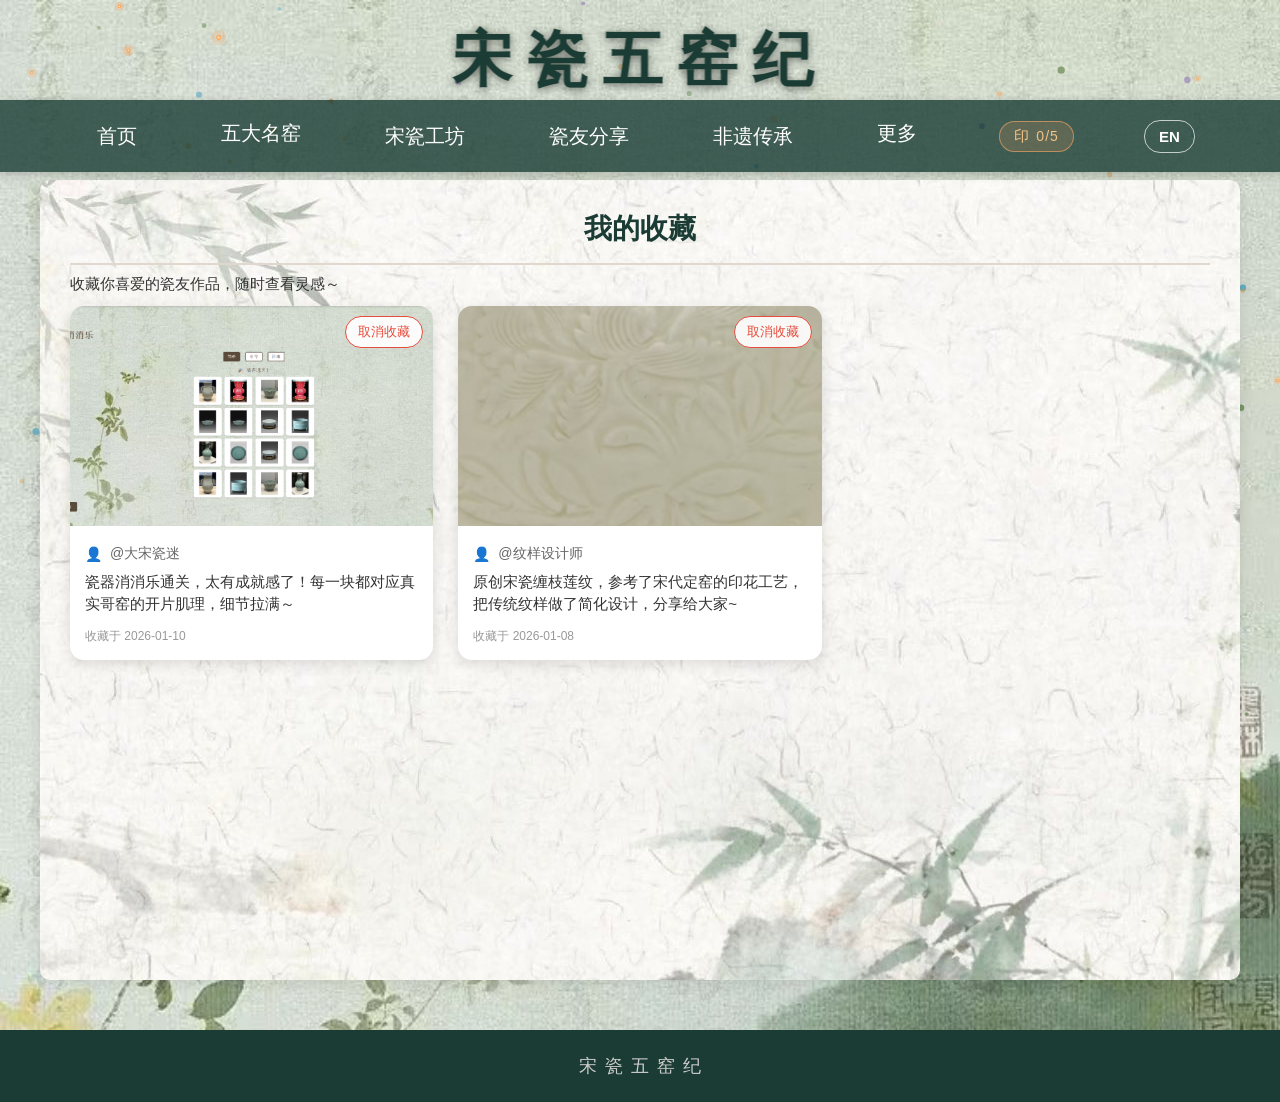
==== collection.html @ 2f814fe0 "全端适配：手机/平板/电脑响应式优化，修复轮播文字、纹样宽度、瓷韵DIY成品遮挡等问题" ====
<!DOCTYPE html>
<html lang="zh-CN">
	<head>
		<meta charset="utf-8">
	<meta name="viewport" content="width=device-width, initial-scale=1.0">
		<title>我的收藏 | 宋瓷五窑纪</title>
		<link rel="stylesheet" href="css/common.css?v=2">
		<link rel="stylesheet" href="css/collection.css">
		<script src="js/lang-common.js"></script>
		<script src="js/lang-collection.js"></script>
		<script src="js/i18n.js"></script>
		<script src="js/globalErrorHandler.js"></script>
			<link rel="stylesheet" href="css/responsive.css">
	</head>
	<body>
		<div class="nav-logo-bar">
			<div class="nav-logo" data-i18n="brand.name">宋瓷五窑纪</div>
		</div>

		<!-- 功能导航栏（与分享页一致） -->
		<div class="nav-menu-bar">
			<div class="nav-menu">
				<a href="index.html" data-i18n="nav.home">首页</a>
				<div class="nav-dropdown dropdown-wuyaos">
					<a href="#" data-i18n="nav.kilns">五大名窑</a>
					<div class="dropdown-content">
						<a href="ruyao.html" data-i18n="nav.ruyao">汝窑</a>
						<a href="guanyao.html" data-i18n="nav.guanyao">官窑</a>
						<a href="geyao.html" data-i18n="nav.geyao">哥窑</a>
						<a href="junyao.html" data-i18n="nav.junyao">钧窑</a>
						<a href="dingyao.html" data-i18n="nav.dingyao">定窑</a>
					</div>
				</div>
				<a href="workshop.html" data-i18n="nav.workshop">宋瓷工坊</a>
				<a href="share.html" data-i18n="nav.share">瓷友分享</a>
				<a href="heritage.html" data-i18n="nav.heritage">非遗传承</a>
				<div class="nav-dropdown dropdown-more">
					<a href="#" data-i18n="nav.more">更多</a>
					<div class="dropdown-content">
						<a href="funfact.html" data-i18n="nav.funfact">窑口冷知识</a>
						<a href="collection.html" data-i18n="nav.collection">我的收藏</a>
						<a href="contact.html" data-i18n="nav.contact">联系我们</a>
					</div>
				</div>
				<button type="button" class="lang-toggle" id="langToggle">EN</button>
			</div>
		</div>

		<!-- 收藏页面主体 -->
		<div class="collection-container">
			<h2 class="collection-title" data-i18n="collection.title">我的收藏</h2>
			<p class="collection-desc" data-i18n="collection.desc">收藏你喜爱的瓷友作品，随时查看灵感～</p>

			<!-- 收藏为空提示（默认隐藏，无收藏时显示） -->
			<div class="empty-collection" id="emptyCollection">
				<p data-i18n="collection.emptyTitle">暂无收藏内容</p>
				<a href="share.html" class="go-share-btn" data-i18n="collection.goShare">去瓷友分享区逛逛</a>
			</div>

			<!-- 收藏作品展示区 -->
			<div class="collections-area" id="collectionsArea">
				<!-- 收藏作品卡片会通过JS动态渲染，初始示例收藏（模拟已收藏2件） -->
				<div class="collection-card">
					<div class="collection-card-header">
						<button class="uncollect-btn" data-id="1" data-i18n="collection.uncollect">取消收藏</button>
					</div>
					<img src="img/瓷友分享2.png" class="collection-img" alt="收藏作品1">
					<div class="collection-info">
						<p class="collection-author" data-i18n="collection.demo1.author">@大宋瓷迷</p>
						<p class="collection-desc" data-i18n="collection.demo1.desc">瓷器消消乐通关，太有成就感了！每一块都对应真实哥窑的开片肌理，细节拉满～</p>
						<span class="collect-time"><span data-i18n="collection.collectedAt">收藏于</span> 2026-01-10</span>
					</div>
				</div>
				<div class="collection-card">
					<div class="collection-card-header">
						<button class="uncollect-btn" data-id="2" data-i18n="collection.uncollect">取消收藏</button>
					</div>
					<img src="img/花卉纹.png" class="collection-img" alt="收藏作品2">
					<div class="collection-info">
						<p class="collection-author" data-i18n="collection.demo2.author">@纹样设计师</p>
						<p class="collection-desc" data-i18n="collection.demo2.desc">原创宋瓷缠枝莲纹，参考了宋代定窑的印花工艺，把传统纹样做了简化设计，分享给大家~</p>
						<span class="collect-time"><span data-i18n="collection.collectedAt">收藏于</span> 2026-01-08</span>
					</div>
				</div>
			</div>
		</div>

		<div class="footer">
			<p data-i18n="footer.copyright">宋瓷五窑纪</p>
		</div>

		<!-- 提示弹窗 -->
		<div class="toast" id="toast">操作成功</div>

		<script>
			// 快捷取翻译
			function __t(key) {
				if (window.SongCiI18N && typeof window.SongCiI18N.t === 'function') {
					return window.SongCiI18N.t(key);
				}
				return key;
			}

			// 页面加载完成后执行
			document.addEventListener('DOMContentLoaded', function() {
				const collectionsArea = document.getElementById('collectionsArea');
				const emptyCollection = document.getElementById('emptyCollection');
				const uncollectBtns = document.querySelectorAll('.uncollect-btn');
				const toast = document.getElementById('toast');

				// 检查收藏数量，控制空状态显示
				checkCollectionStatus();

				// 取消收藏按钮事件（双向同步本地存储）
				uncollectBtns.forEach(btn => {
					btn.addEventListener('click', function() {
						const card = this.closest('.collection-card');
						const workId = this.getAttribute('data-id');

						// 移除收藏卡片（动画效果）
						card.style.opacity = '0';
						setTimeout(() => {
							card.remove();
							// 更新本地存储（同步分享页状态）
							updateCollectionsStorage(workId);
							// 显示提示
							showToast(__t('collection.uncollectSuccess'));
							// 重新检查收藏状态
							checkCollectionStatus();
						}, 300);
					});
				});

				// 检查收藏状态（有收藏显示卡片，无收藏显示空提示）
				function checkCollectionStatus() {
					const collectionCards = document.querySelectorAll('.collection-card');
					if (collectionCards.length === 0) {
						emptyCollection.style.display = 'flex';
						collectionsArea.style.display = 'none';
					} else {
						emptyCollection.style.display = 'none';
						collectionsArea.style.display = 'grid';
					}
				}

				// 显示提示弹窗（无闪烁）
				function showToast(msg) {
					toast.textContent = msg;
					toast.style.display = 'block';
					toast.style.opacity = '1';
					setTimeout(() => {
						toast.style.opacity = '0';
						setTimeout(() => {
							toast.style.display = 'none';
						}, 300);
					}, 2000);
				}

				// 从本地存储加载收藏（持久化展示）
				function loadCollectionsFromStorage() {
					const collections = localStorage.getItem('songciCollections');
					if (collections) {
						const collectionList = JSON.parse(collections);
						// 清空现有示例卡片
						collectionsArea.innerHTML = '';
						// 渲染本地存储的收藏
						collectionList.forEach(item => {
							const card = document.createElement('div');
							card.className = 'collection-card';
							card.innerHTML = `
                    <div class="collection-card-header">
                        <button class="uncollect-btn" data-id="${item.id}">${__t('collection.uncollect')}</button>
                    </div>
                    <img src="${item.imgSrc}" class="collection-img" alt="收藏作品${item.id}" onerror="this.onerror=null;this.src='img/汝.jpg';">
                    <div class="collection-info">
                        <p class="collection-author">${item.author}</p>
                        <p class="collection-desc">${item.desc}</p>
                        <span class="collect-time">${__t('collection.collectedAt')} ${item.time}</span>
                    </div>
                `;
							collectionsArea.appendChild(card);
							// 给新卡片绑定取消收藏事件
							card.querySelector('.uncollect-btn').addEventListener('click', function() {
								const workId = this.getAttribute('data-id');
								card.style.opacity = '0';
								setTimeout(() => {
									card.remove();
									// 更新本地存储
									updateCollectionsStorage(workId);
									showToast(__t('collection.uncollectSuccess'));
									checkCollectionStatus();
								}, 300);
							});
						});
						checkCollectionStatus();
					}
				}

				// 更新本地存储（删除取消收藏的作品）
				function updateCollectionsStorage(removeId) {
					const collections = localStorage.getItem('songciCollections');
					if (collections) {
						let collectionList = JSON.parse(collections);
						collectionList = collectionList.filter(item => item.id !== removeId);
						localStorage.setItem('songciCollections', JSON.stringify(collectionList));
					}
				}

				// 启用本地存储加载（持久化收藏数据）
				loadCollectionsFromStorage();

				// 语言切换时重新渲染收藏卡片（按钮与时间前缀跟随语言）
				window.addEventListener('langchange', function() {
					const collections = localStorage.getItem('songciCollections');
					if (collections) {
						const collectionList = JSON.parse(collections);
						collectionsArea.innerHTML = '';
						collectionList.forEach(item => {
							const card = document.createElement('div');
							card.className = 'collection-card';
							card.innerHTML = `
                    <div class="collection-card-header">
                        <button class="uncollect-btn" data-id="${item.id}">${__t('collection.uncollect')}</button>
                    </div>
                    <img src="${item.imgSrc}" class="collection-img" alt="收藏作品${item.id}" onerror="this.onerror=null;this.src='img/汝.jpg';">
                    <div class="collection-info">
                        <p class="collection-author">${item.author}</p>
                        <p class="collection-desc">${item.desc}</p>
                        <span class="collect-time">${__t('collection.collectedAt')} ${item.time}</span>
                    </div>
                `;
							collectionsArea.appendChild(card);
							card.querySelector('.uncollect-btn').addEventListener('click', function() {
								const workId = this.getAttribute('data-id');
								card.style.opacity = '0';
								setTimeout(() => {
									card.remove();
									updateCollectionsStorage(workId);
									showToast(__t('collection.uncollectSuccess'));
									checkCollectionStatus();
								}, 300);
							});
						});
						checkCollectionStatus();
					}
				});
			});
		</script>
	
		<script src="js/seal.js"></script>
		<script src="js/particles.js"></script>
	
	<script src="js/reveal.js?v=3"></script>
</body>
</html>
---- css/common.css ----
/* 全局样式重置+宋体设置 */
* {
    margin: 0;
    padding: 0;
    box-sizing: border-box;
    font-family: "SimSun", 宋体, "Microsoft YaHei", sans-serif; /* 全局宋体 */
}
html[lang="en"] body,
html[lang="en"] * {
    font-family: "Georgia", "Times New Roman", "SimSun", serif;
}
body {
    background-color: #f0f5f2;
	background-image: url("../img/3.jpg");
	background-repeat: repeat;
	background-size: cover; /* 保持纹理原有尺寸（也可设为cover/stretch调整） */
	color: #333;
	padding: 0px;
}
/* 初始悬浮+滚动固定 */
.nav-logo {
    position: absolute;
    top: 20px;
    left: 50%;
    transform: translateX(-50%);
    color: #1a3c34;
    font-size: 60px;
    font-weight: bold;
    letter-spacing: 15px;
    text-shadow: 0 2px 8px rgba(0,0,0,0.5);
    z-index: 999;
    transition: all 0.3s ease;
    white-space: nowrap;   /* 防止英文长标题换行 */
}
/* 滚动固定状态  */
.nav-logo.fixed {
    position: fixed;
    top: 10px;
    font-size: 45px;
    letter-spacing: 10px;
    text-shadow: 0 2px 5px rgba(0,0,0,0.6);
}
/* 导航栏初始悬浮+滚动固定 */
.nav-menu-bar {
    position: absolute;
    top: 100px;
    left: 0;
    right: 0;
    background-color: rgba(26, 60, 52, 0.8);
    padding: 12px 0;
    z-index: 998;
    box-shadow: 0 2px 8px rgba(0,0,0,0.2);
    transition: all 0.3s ease;
}
.nav-menu-bar.fixed {
    position: fixed;
    top: 75px;
    background-color: rgba(26, 60, 52, 0.82);
    backdrop-filter: blur(12px);
    -webkit-backdrop-filter: blur(12px);
}
.nav-menu {
    display: flex;
    justify-content: center;
    gap: 60px;
    align-items: center;
    max-width: 1200px;
    margin: 0 auto;
    flex-wrap: wrap;
}
/* 英文模式：缩小间距、强制不换行，避免最后一项掉到第二行 */
html[lang="en"] .nav-menu {
    gap: 32px;
    flex-wrap: nowrap;
    max-width: 100%;
    padding: 0 20px;
}
html[lang="en"] .nav-menu a,
html[lang="en"] .nav-dropdown > a {
    font-size: 17px;
    padding: 6px 8px;
    white-space: nowrap;
}
/* 导航项样式 */
.nav-menu a, .nav-dropdown > a {
    color: #fff;
    text-decoration: none;
    font-size: 20px;
    transition: color 0.3s;
    padding: 8px 12px;
    display: inline-block;
}
.nav-menu a:hover {
    color: #f2a365;
}
.nav-dropdown {
    position: relative;
    padding-bottom: 5px;
}
/* 五大名窑下拉菜单 */
.dropdown-wuyaos .dropdown-content {
    position: absolute;
    top: 100%;
    left: 50%;
    transform: translateX(-50%);
    background-color: #fff;
    min-width: 90px;
    border-radius: 5px;
    box-shadow: 0 2px 10px rgba(0,0,0,0.1);
    display: none;
    z-index: 999;
}
.dropdown-wuyaos .dropdown-content a {
    color: rgba(26, 60, 52, 0.95);
    display: block;
    padding: 10px 15px;
    font-size: 17px;
    text-align: center;
}
.dropdown-wuyaos .dropdown-content a:hover {
    background-color: #f0f5f2;
    color: #1a3c34;
}
/* 下拉菜单 */
.dropdown-more .dropdown-content {
    position: absolute;
    top: 100%;
    left: 50%;
    transform: translateX(-50%);
    background-color: #fff;
    min-width: 150px;
    border-radius: 5px;
    box-shadow: 0 2px 10px rgba(0,0,0,0.1);
    display: none;
    z-index: 999;
}
.dropdown-more .dropdown-content a {
    color: rgba(26, 60, 52, 0.95);
    display: block;
    padding: 10px 15px;
    font-size: 17px;
    text-align: center;
}
.dropdown-more .dropdown-content a:hover {
    background-color: #f0f5f2;
    color: #1a3c34;
}
.nav-dropdown:hover .dropdown-content {
    display: block;
}
/* 轮播图基础样式 */
.carousel {
    position: relative;
    height: 920px;
    overflow: hidden;
    margin-bottom: 60px;
}
.carousel-item {
    position: absolute;
    top: 0;
    left: 0;
    width: 100%;
    height: 100%;
    opacity: 0;
    transition: opacity 1s ease;
}
.carousel-item.active {
    opacity: 1;
}
.carousel-item img {
    width: 100%;
    height: 100%;
    object-fit: cover;
}
/* 页脚通用样式 */
.footer {
    width: 100%;
    padding: 24px 0;
    background-color: #1a3c34;
    color: #ccc;
    text-align: center;
    margin-top: 50px;
    font-size: 18px;
    letter-spacing: 8px;
    text-indent: 8px;
}
/* 页面通用容器 */
.page-container {
    width: 1200px;
    margin: 40px auto;
    padding: 30px;
    background-color: #fff;
    border-radius: 8px;
    box-shadow: 0 2px 10px rgba(0,0,0,0.1);
}
/* 页面通用标题 */
.page-title {
    font-size: 28px;
    color: #5a4a3c;
    text-align: center;
    margin-bottom: 30px;
    padding-bottom: 10px;
    border-bottom: 2px solid #e0d8cf;
}
/* 全局异常弹窗样式 */
.global-error-modal {
    position: fixed;
    top: 0;
    left: 0;
    width: 100vw;
    height: 100vh;
    background-color: rgba(0, 0, 0, 0.6);
    display: none;
    align-items: center;
    justify-content: center;
    z-index: 9999; /* 最高层级，确保不被遮挡 */
}
.global-error-modal > div {
    background-color: #fff;
    padding: 35px 30px;
    border-radius: 12px;
    width: 90%;
    max-width: 420px;
    text-align: center;
    box-shadow: 0 4px 20px rgba(0, 0, 0, 0.15);
}
.error-icon {
    font-size: 56px;
    margin-bottom: 22px;
    color: #e74c3c;
}
.global-error-modal h3 {
    font-size: 24px;
    color: #1a3c34;
    margin-bottom: 12px;
    font-weight: 600;
}
.global-error-modal p {
    font-size: 16px;
    color: #666;
    margin-bottom: 30px;
    line-height: 1.7;
}
.error-btns {
    display: flex;
    gap: 18px;
    justify-content: center;
}
.error-btns button {
    padding: 12px 32px;
    border: none;
    border-radius: 8px;
    font-size: 16px;
    cursor: pointer;
    transition: all 0.3s ease;
    font-weight: 500;
}
.error-btns button:first-child {
    background-color: #f2a365;
    color: #fff;
}
.error-btns button:first-child:hover {
    background-color: #e08744;
    transform: translateY(-2px);
}
.error-btns button:last-child {
    background-color: #f5f5f5;
    color: #333;
    border: 1px solid #eee;
}
.error-btns button:last-child:hover {
    background-color: #eee;
    transform: translateY(-2px);
}
/* 全局提示弹窗样式 */
.global-toast {
    position: fixed;
    top: 50%;
    left: 50%;
    transform: translate(-50%, -50%);
    padding: 14px 28px;
    background-color: rgba(0, 0, 0, 0.75);
    color: #fff;
    border-radius: 8px;
    font-size: 16px;
    display: none;
    opacity: 0;
    transition: opacity 0.3s ease;
    z-index: 9998;
}
/* 响应式适配 */
@media (max-width: 480px) {
    .global-error-modal > div {
        padding: 25px 20px;
    }

    .error-icon {
        font-size: 48px;
    }

    .global-error-modal h3 {
        font-size: 22px;
    }

    .global-error-modal p {
        font-size: 15px;
    }

    .error-btns button {
        padding: 10px 24px;
        font-size: 15px;
    }
}

/* ===== 语言切换按钮 ===== */
.lang-toggle {
    background-color: transparent;
    border: 1px solid rgba(255, 255, 255, 0.7);
    color: #fff;
    font-size: 15px;
    padding: 5px 14px;
    border-radius: 16px;
    cursor: pointer;
    transition: all 0.3s ease;
    font-weight: 600;
    line-height: 1.4;
    white-space: nowrap;
    margin-left: 10px;
    vertical-align: middle;
}
.lang-toggle:hover {
    background-color: #f2a365;
    border-color: #f2a365;
    color: #fff;
}
/* 英文模式下适当缩小品牌字距，避免溢出 */
html[lang="en"] .nav-logo {
    font-size: 38px;
    letter-spacing: 3px;
}
html[lang="en"] .nav-logo.fixed {
    font-size: 28px;
    letter-spacing: 2px;
}
@media (max-width: 768px) {
    .lang-toggle {
        font-size: 13px;
        padding: 4px 10px;
    }
    html[lang="en"] .nav-logo {
        font-size: 24px;
        letter-spacing: 1px;
    }
    html[lang="en"] .nav-logo.fixed {
        font-size: 20px;
        letter-spacing: 1px;
    }
}

/* ===== 宋瓷质感动效全局配置 ===== */
/* 轮播图缓慢推拉 Ken Burns 展陈效果 */
.carousel-item img {
    transition: transform 8s ease-out;
}
.carousel-item.active img {
    transform: scale(1.06);
}

/* 釉面高光扫过效果（对应瓷面玉光） */
.shine-wrap {
    position: relative;
    overflow: hidden;
}
.shine-wrap::after {
    content: '';
    position: absolute;
    top: 0;
    left: -75%;
    width: 50%;
    height: 100%;
    background: linear-gradient(to right, rgba(255,255,255,0) 0%, rgba(255,255,255,0.25) 50%, rgba(255,255,255,0) 100%);
    transform: skewX(-25deg);
    transition: none;
}
.shine-wrap:hover::after {
    animation: shineSweep 0.8s ease-out forwards;
}
@keyframes shineSweep {
    100% { left: 125%; }
}

/* 滚动淡入上滑基础动画 */
.reveal {
    opacity: 0;
    transform: translateY(30px);
    transition: opacity 0.8s ease-out, transform 0.8s ease-out;
}
.reveal.revealed {
    opacity: 1;
    transform: translateY(0);
}

/* 首屏标题雾中浮现动画 */
.nav-logo {
    animation: logoReveal 2.2s ease-out forwards;
}
@keyframes logoReveal {
    0% { opacity: 0; letter-spacing: 35px; filter: blur(8px); }
    100% { opacity: 1; letter-spacing: 15px; filter: blur(0); }
}

/* ===== 全局粒子特效画布（青瓷浮尘+窑火余烬） ===== */
#particleCanvas {
    position: fixed;
    top: 0;
    left: 0;
    width: 100%;
    height: 100%;
    z-index: -1;           /* 位于 body 背景之上、所有正文之下 */
    pointer-events: none;   /* 不拦截任何点击/滚轮 */
}

/* ===== 全局交互手感：按钮 / 卡片微动效（宋瓷质感） ===== */
button, .btn, a.btn, [role="button"], .kb-btn-group button, .story-btn, .lang-toggle {
    transition: transform 0.18s ease, box-shadow 0.18s ease, background-color 0.3s ease, color 0.3s ease, border-color 0.3s ease;
    will-change: transform;
}
button:hover, .btn:hover, a.btn:hover, .story-btn:hover {
    transform: translateY(-2px);
    box-shadow: 0 6px 16px rgba(26, 60, 52, 0.20);
}
button:active, .btn:active, a.btn:active, .story-btn:active {
    transform: translateY(0) scale(0.96);
    box-shadow: 0 2px 6px rgba(26, 60, 52, 0.15);
}

/* 卡片悬停上浮：轻提 + 加深投影，如托起展品 */
.porcelain-card, .game-card, .funfact-card, .classic-card, .glaze-card, .glaze-card-guan,
.pattern-item, .work-card, .collection-card, .craftsman-card, .step-card, .qna-item,
.quest-banner-card, .info-item, .skill-step {
    transition: transform 0.3s ease, box-shadow 0.3s ease;
}
.porcelain-card:hover, .game-card:hover, .funfact-card:hover, .classic-card:hover,
.glaze-card:hover, .glaze-card-guan:hover, .pattern-item:hover, .work-card:hover,
.collection-card:hover, .craftsman-card:hover, .step-card:hover, .qna-item:hover,
.quest-banner-card:hover, .info-item:hover, .skill-step:hover {
    transform: translateY(-4px);
    box-shadow: 0 12px 24px rgba(26, 60, 52, 0.14);
}

/* 触屏设备关闭 hover 上浮（避免误触悬停态），保留按下反馈 */
@media (hover: none) {
    button:hover, .btn:hover, a.btn:hover, .porcelain-card:hover, .game-card:hover,
    .funfact-card:hover, .classic-card:hover, .glaze-card:hover, .work-card:hover,
    .collection-card:hover, .craftsman-card:hover, .step-card:hover, .qna-item:hover,
    .quest-banner-card:hover, .pattern-item:hover, .info-item:hover, .skill-step:hover {
        transform: none;
        box-shadow: none;
    }
}
---- css/collection.css ----
/* 收藏页面基础样式 */
.collection-container {
	max-width: 1200px;
	margin: 180px auto auto auto;
	background: url("../img/18.jpg");
	border-radius: 10px;
	box-shadow: 0 2px 15px rgba(0, 0, 0, 0.1);
	padding: 30px;
	min-height: 800px;
}

.collection-title {
	font-size: 28px;
	color: #1a3c34;
	margin-bottom: 8px;
	text-align: center;
	padding-bottom: 15px;
	border-bottom: 2px solid #e0d8cf;
	display: inline-block;
	width: 100%;
}

.collection-desc {
	color: #666;
	font-size: 16px;
	text-align: center;
	margin-bottom: 30px;
}

/* 空收藏状态样式 */
.empty-collection {
	display: none;
	flex-direction: column;
	align-items: center;
	justify-content: center;
	height: 500px;
	text-align: center;
}

.empty-img {
	width: 180px;
	height: 180px;
	margin-bottom: 20px;
	opacity: 0.7;
}

.empty-collection p {
	color: #999;
	font-size: 18px;
	margin-bottom: 30px;
}

.go-share-btn {
	padding: 12px 30px;
	background-color: #f2a365;
	color: #fff;
	border-radius: 5px;
	text-decoration: none;
	font-size: 16px;
	transition: background-color 0.3s;
}

.go-share-btn:hover {
	background-color: #e08744;
}

/* 收藏作品展示区 */
.collections-area {
	display: grid;
	grid-template-columns: repeat(auto-fill, minmax(280px, 1fr));
	gap: 25px;
}

.collection-card {
	border-radius: 14px;
	overflow: hidden;
	box-shadow: 0 4px 14px rgba(0, 0, 0, 0.12);
	transition: transform 0.3s, box-shadow 0.3s, opacity 0.3s;
	background-color: #fff;
	position: relative;
}

.collection-card:hover {
	transform: translateY(-6px);
	box-shadow: 0 12px 28px rgba(0, 0, 0, 0.2);
}

.collection-card-header {
	position: absolute;
	top: 10px;
	right: 10px;
	z-index: 10;
}

/* 取消收藏按钮样式 */
.uncollect-btn {
	padding: 6px 12px;
	background-color: rgba(255, 255, 255, 0.9);
	color: #e74c3c;
	border: 1px solid #e74c3c;
	border-radius: 20px;
	font-size: 13px;
	cursor: pointer;
	transition: all 0.3s;
	outline: none;
}

.uncollect-btn:hover {
	background-color: #e74c3c;
	color: #fff;
}

.collection-img {
	width: 100%;
	height: 220px;
	object-fit: cover;
}

.collection-info {
	padding: 15px;
}

.collection-author {
	font-size: 14px;
	color: #666;
	margin-bottom: 8px;
	display: flex;
	align-items: center;
}

.collection-author::before {
	content: "👤";
	margin-right: 8px;
}

.collection-desc {
	font-size: 15px;
	line-height: 1.5;
	color: #333;
	margin-bottom: 10px;
	text-align: left;
}

.collect-time {
	font-size: 12px;
	color: #999;
}

/* 提示弹窗样式 */
.toast {
	position: fixed;
	top: 50%;
	left: 50%;
	transform: translate(-50%, -50%);
	padding: 12px 24px;
	background-color: rgba(0, 0, 0, 0.7);
	color: #fff;
	border-radius: 5px;
	font-size: 15px;
	display: none;
	opacity: 0;
	transition: opacity 0.3s;
	z-index: 1000;
}

/* 导航栏当前页高亮 */
.nav-dropdown .dropdown-content a.active {
	background-color: #f2a365;
	color: #fff;
}

/* 响应式适配（移动端优化） */
@media (max-width: 768px) {
	.collection-container {
		padding: 20px;
		margin: 0 15px;
	}

	.collections-area {
		gap: 15px;
	}
}

@media (max-width: 480px) {
	.collection-img {
		height: 180px;
	}

	.empty-img {
		width: 140px;
		height: 140px;
	}

	.collection-title {
		font-size: 24px;
	}
}
---- css/responsive.css ----
/* ============================================================
 * 宋瓷五窑纪 · 全端适配样式（手机 / 平板 / 电脑）
 * 本文件在 common.css 之后加载，统一覆盖各页面的固定尺寸与大字号
 * 断点：>1024px 电脑默认 ｜ 768~1024 平板 ｜ 480~768 大屏手机 ｜ <480 手机
 * ============================================================ */

/* ===== 基础防溢出 ===== */
html {
    -webkit-text-size-adjust: 100%;
    -moz-text-size-adjust: 100%;
    text-size-adjust: 100%;
}
body {
    overflow-x: hidden;
}
img {
    max-width: 100%;
}

/* ============================================================
 * 平板端（≤1024px）：收窄容器、缩小标题与间距
 * ============================================================ */
@media (max-width: 1024px) {

    /* 品牌字与导航 */
    .nav-logo {
        font-size: 44px;
        letter-spacing: 10px;
    }
    .nav-logo.fixed {
        font-size: 32px;
        letter-spacing: 6px;
    }
    .nav-menu {
        gap: 32px;
        max-width: 100%;
        padding: 0 16px;
    }
    .nav-menu a, .nav-dropdown > a {
        font-size: 18px;
        padding: 6px 10px;
    }

    /* 首页轮播高度 */
    .carousel {
        height: 600px;
    }
    .carousel-title {
        font-size: 28px;
    }
    .carousel-desc {
        font-size: 16px;
        max-width: 90%;
    }

    /* 首页卡片 */
    .porcelain-card {
        width: 300px;
        height: auto;
    }
    .card-img {
        height: 200px;
    }
    .list-title {
        font-size: 32px;
    }

    /* 首页互动banner */
    .quest-banner {
        margin: 0 20px 40px;
        padding: 32px 24px 28px;
    }
    .quest-banner-title {
        font-size: 24px;
        letter-spacing: 6px;
    }
    .quest-banner-card {
        width: 280px;
    }

    /* 五窑详情页 */
    .detail-container {
        margin-top: 140px;
    }
    .detail-header {
        height: 560px;
        padding: 28px 24px 90px;
    }
    .header-title-ru, .header-title-ge, .header-title-jun,
    .header-title-guan, .header-title-ding {
        font-size: 48px;
        margin-bottom: 0;
    }
    .porc-controls {
        bottom: 12px;
        gap: 8px;
    }
    .porc-btn {
        padding: 6px 12px;
        font-size: 12px;
    }
    .detail-content {
        padding: 30px 24px;
        gap: 28px;
    }
    .glaze-module {
        padding: 30px 20px;
        margin: 0 16px 20px;
    }
    .module-title {
        font-size: 26px;
    }
    .pattern-module, .classic-module {
        padding: 0 24px 30px;
    }
    .quiz-module {
        padding: 30px 20px;
        margin: 0 16px 20px;
    }

    /* 通用容器 */
    .page-container {
        width: 95%;
        margin-top: 140px;
        padding: 24px 20px;
    }

    /* 交互页容器 */
    .kilnbox-container, .crackle-container {
        margin-top: 150px;
    }
    .heritage-container, .collection-container {
        margin-top: 140px;
    }
    .game-select-page, .game-page {
        margin-top: 160px;
    }

    /* 非遗页 */
    .heritage-header {
        height: 480px;
    }
    .museum-panel {
        padding: 0 32px;
    }
    .panel-name {
        font-size: 30px;
    }
}

/* ============================================================
 * 手机端（≤768px）：导航横向滚动、轮播压扁、卡片单列堆叠
 * ============================================================ */
@media (max-width: 768px) {

    /* --- 全局防横向滚动 --- */
    body { overflow-x: hidden; }

    /* --- 品牌logo 缩小 --- */
    .nav-logo {
        font-size: 26px;
        letter-spacing: 4px;
        top: 12px;
        white-space: nowrap;
    }
    .nav-logo.fixed {
        font-size: 22px;
        letter-spacing: 2px;
        top: 8px;
    }
    html[lang="en"] .nav-logo {
        font-size: 20px;
        letter-spacing: 1px;
    }
    html[lang="en"] .nav-logo.fixed {
        font-size: 17px;
    }

    /* --- 导航栏：改为横向可滚动，不再换行多行 --- */
    .nav-menu-bar {
        top: 52px;
        padding: 8px 0;
    }
    .nav-menu-bar.fixed {
        top: 42px;
    }
    .nav-menu {
        flex-wrap: nowrap;
        justify-content: flex-start;
        gap: 0;
        padding: 0 10px;
        overflow-x: auto;
        -webkit-overflow-scrolling: touch;
        scrollbar-width: none;          /* Firefox */
        -ms-overflow-style: none;        /* IE/Edge */
    }
    .nav-menu::-webkit-scrollbar { display: none; }  /* Chrome/Safari */
    .nav-menu a, .nav-dropdown > a {
        font-size: 15px;
        padding: 8px 12px;
        white-space: nowrap;
    }
    html[lang="en"] .nav-menu a,
    html[lang="en"] .nav-dropdown > a {
        font-size: 13px;
        padding: 8px 10px;
    }

    /* 下拉菜单：在小屏上改为向下展开，宽度自适应 */
    .dropdown-wuyaos .dropdown-content,
    .dropdown-more .dropdown-content {
        position: absolute;
        top: 100%;
        left: 0;
        transform: none;
        min-width: 110px;
    }
    /* 触屏设备用 focus 也能展开下拉 */
    .nav-dropdown:focus-within .dropdown-content {
        display: block;
    }

    /* 语言切换按钮 */
    .lang-toggle {
        margin-left: 6px;
        font-size: 12px;
        padding: 4px 10px;
        flex-shrink: 0;
    }

    /* --- 首页轮播 --- */
    .carousel {
        height: 380px;
        margin-bottom: 30px;
    }
    .carousel-text {
        bottom: 25px;
        width: 92%;
    }
    .carousel-title {
        font-size: 20px;
        margin-bottom: 8px;
        letter-spacing: 1px;
        color: #d5ebe1 !important;
        text-shadow: 0 2px 8px rgba(0,0,0,0.8);
    }
    .carousel-desc {
        font-size: 13px;
        line-height: 1.6;
        color: #d5ebe1 !important;
        text-shadow: 0 1px 6px rgba(0,0,0,0.8);
    }
    .carousel-dot {
        width: 9px;
        height: 9px;
    }

    /* --- 首页名瓷卡片：单列 --- */
    .porcelain-list {
        padding: 20px 0;
    }
    .list-title {
        font-size: 26px;
        margin-bottom: 20px;
    }
    .card-wrap {
        gap: 20px;
    }
    .card-row {
        flex-direction: column;
        align-items: center;
        gap: 20px;
        width: 100%;
    }
    .porcelain-card {
        width: 92%;
        max-width: 380px;
    }
    .card-img {
        height: 220px;
    }
    .card-name {
        font-size: 20px;
    }

    /* --- 首页互动banner --- */
    .quest-banner {
        margin: 0 12px 30px;
        padding: 26px 18px 22px;
        border-radius: 12px;
    }
    .quest-banner::before {
        font-size: 130px;
        bottom: -40px;
        left: 10px;
    }
    .quest-banner-title {
        font-size: 19px;
        letter-spacing: 3px;
    }
    .quest-banner-sub {
        font-size: 12px;
        letter-spacing: 1px;
        margin-bottom: 20px;
    }
    .quest-banner-cards {
        flex-direction: column;
        align-items: center;
        gap: 14px;
        margin-bottom: 20px;
    }
    .quest-banner-card {
        width: 100%;
        max-width: 400px;
        padding: 18px 16px;
    }
    .quest-banner-card h3 {
        font-size: 18px;
    }
    .quest-banner-card p {
        font-size: 13px;
    }
    .qbp-slot {
        width: 32px;
        height: 32px;
        font-size: 14px;
    }

    /* --- 穿越引子弹层 --- */
    .story-modal-box {
        margin: 0 16px;
        padding: 32px 24px 28px;
    }
    .story-heading {
        font-size: 24px;
        letter-spacing: 3px;
    }
    .story-body {
        font-size: 14px;
        line-height: 1.9;
    }
    .story-btn {
        padding: 12px 28px;
        font-size: 15px;
    }

    /* --- 五窑详情页 --- */
    .detail-container {
        margin-top: 110px;
        width: 100%;
        max-width: 100%;
    }
    .detail-header {
        height: 440px;
        padding: 20px 16px 80px;
    }
    .header-title-ru, .header-title-ge, .header-title-jun,
    .header-title-guan, .header-title-ding {
        font-size: 30px;
        margin-bottom: 0;
    }
    .porc-controls {
        bottom: 10px;
        gap: 6px;
    }
    .porc-btn {
        padding: 5px 10px;
        font-size: 11px;
        letter-spacing: 0;
    }
    .detail-content {
        grid-template-columns: 1fr;
        padding: 20px 16px;
        gap: 20px;
    }
    .side-info {
        padding: 20px 16px;
    }
    .side-title {
        font-size: 20px;
    }
    .main-content {
        font-size: 15px;
    }
    .content-title {
        font-size: 22px;
    }
    .glaze-module {
        padding: 24px 14px;
        margin: 0 10px 16px;
    }
    .module-title {
        font-size: 22px;
        margin-bottom: 24px;
    }
    .pattern-module, .classic-module {
        padding: 0 12px 24px;
    }
    .pattern-list {
        width: 100%;
        align-items: stretch !important;
    }
    .pattern-item {
        flex-direction: column !important;
        gap: 14px;
        width: 100% !important;
        align-self: stretch !important;
    }
    .pattern-img {
        width: 100% !important;
        height: 220px;
    }
    .pattern-info {
        width: 100% !important;
    }
    .pattern-format {
        padding: 14px;
    }
    .classic-list {
        flex-direction: column;
        align-items: center;
        gap: 20px;
    }
    .classic-card {
        width: 100%;
        max-width: 400px;
    }
    .guide-area {
        padding: 24px 16px;
    }
    .guide-btn {
        width: 100%;
        max-width: 280px;
        margin: 8px auto;
    }

    /* --- 通用容器 --- */
    .page-container {
        width: 94%;
        margin-top: 110px;
        padding: 20px 16px;
    }
    .page-title {
        font-size: 22px;
        margin-bottom: 20px;
    }

    /* --- 页脚 --- */
    .footer {
        font-size: 14px;
        letter-spacing: 4px;
        text-indent: 4px;
        padding: 18px 10px;
    }

    /* --- 窑变盲盒 --- */
    .kilnbox-container {
        margin-top: 110px;
        padding: 0 12px;
    }
    .story-bar {
        padding: 20px 18px;
    }
    .story-text {
        font-size: 14px;
        line-height: 1.8;
    }
    .kb-title {
        font-size: 20px;
        letter-spacing: 3px;
    }
    .kb-shape-list {
        gap: 14px;
    }
    .kb-shape-item {
        width: 45%;
        max-width: 150px;
        padding: 14px 8px 12px;
    }
    .kb-shape-item svg {
        width: 80px;
        height: 80px;
    }
    .kb-kiln {
        width: 260px;
        height: 230px;
        transform: scale(0.85);
        margin: 0 auto 10px;
    }
    .kb-temp {
        width: 90%;
        max-width: 300px;
    }
    .kb-result {
        padding: 18px 14px;
        gap: 18px;
        flex-direction: column;
        align-items: center;
    }
    .kb-info {
        max-width: 100%;
        text-align: center;
    }
    .kb-piece-name {
        font-size: 22px;
    }
    .kb-btn {
        padding: 11px 24px;
        font-size: 15px;
    }

    /* --- 开片实验室 --- */
    .crackle-container {
        margin-top: 110px;
        padding: 0 12px;
    }
    .lab-wrap {
        gap: 16px;
    }
    .lab-stage {
        padding: 16px;
    }
    .lab-panel {
        width: 100%;
        padding: 20px 18px;
    }
    .lab-science {
        padding: 20px 18px;
    }
    .lab-science h3 {
        font-size: 18px;
    }
    .lab-science p {
        font-size: 14px;
    }

    /* --- 工坊页 --- */
    .game-select-page {
        margin-top: 110px;
        height: auto;
        padding-bottom: 30px;
    }
    .main-title {
        font-size: 26px;
    }
    .game-card-container {
        gap: 16px;
    }
    .game-card {
        width: 45%;
        max-width: 180px;
        height: auto;
        min-height: 200px;
        padding: 20px 10px;
    }
    .card-title {
        font-size: 20px;
        margin-top: 20px;
    }
    .card-icon {
        font-size: 36px;
    }
    .card-desc {
        font-size: 12px;
    }
    .game-page {
        margin-top: 110px;
    }
    .game-header {
        flex-direction: column;
        gap: 10px;
        align-items: flex-start;
    }
    .game-title {
        font-size: 22px;
    }
    .lapi-container {
        height: 300px;
    }
    .lapi-wheel {
        width: 220px;
        height: 220px;
    }
    .clay-body {
        width: 120px;
        height: 160px;
    }
    .kiln {
        width: 100%;
        max-width: 420px;
        height: auto;
        min-height: 250px;
        margin-bottom: 0;
        align-items: flex-start;
    }
    .kiln::before {
        position: absolute;
        top: 0;
        left: 0;
        right: 0;
        height: 250px;
        border-radius: 50% 50% 12px 12px / 60% 60% 12px 12px;
    }
    .final-product-container {
        width: 100%;
        padding-top: 6px;
    }
    .porcelain-stage {
        width: 170px;
        height: 170px;
    }
    .final-product-container .clay-body {
        width: 130px !important;
        height: 170px !important;
    }
    .porcelain-glaze {
        width: 110px;
        height: 140px;
    }
    .porcelain-pattern {
        width: 115px;
        height: 140px;
    }
    .porcelain-shadow {
        width: 105px;
        bottom: 6px;
    }
    .product-card {
        max-width: 100%;
        padding: 12px 14px;
        font-size: 13px;
        margin: 14px auto 0;
    }
    .product-card h4 {
        font-size: 14px;
    }
    .kiln-container .btn-group {
        display: flex;
        flex-wrap: wrap;
        justify-content: center;
        gap: 10px;
        margin-top: 16px;
    }
    .kiln-container .btn {
        margin: 0;
    }
    .pattern-design-area {
        flex-direction: column;
        align-items: center;
    }
    .pattern-options {
        flex-direction: row;
        flex-wrap: wrap;
        justify-content: center;
        min-height: auto;
    }
    .pattern-item {
        width: 45%;
        min-width: 140px;
    }
    .pattern-preview {
        width: 100%;
        max-width: 320px;
        height: 320px;
    }
    .shape-item {
        width: 30%;
        min-width: 90px;
    }
    .shape-img {
        width: 90px;
        height: 90px;
    }
    .color-sliders {
        flex-direction: column;
        align-items: center;
        gap: 10px;
    }
    .slider-item input[type="range"] {
        width: 160px;
    }

    /* --- 非遗页 --- */
    .heritage-container {
        margin-top: 110px;
    }
    .heritage-header {
        height: 420px;
    }
    .museum-panel {
        padding: 20px;
    }
    .panel-seq {
        font-size: 44px;
    }
    .panel-name {
        font-size: 22px;
    }
    .panel-desc {
        font-size: 14px;
    }
    .heritage-content {
        padding: 24px 16px;
    }
    .step-card, .craftsman-card, .achievement-module {
        padding: 18px 16px;
    }

    /* --- 收藏页 --- */
    .collection-container {
        margin-top: 110px;
        padding: 20px 14px;
    }

    /* --- 冷知识页 --- */
    .funfact-card img {
        width: 100%;
        max-width: 280px;
        height: auto;
    }

    /* --- 瓷友分享卡片：防止白色背景溢出 --- */
    .share-container {
        padding: 16px 12px;
    }
    .work-card {
        width: 100%;
        overflow: hidden;
    }
    .work-img {
        width: 100%;
    }

    /* --- 简介参考图：手机端只显示第一张 --- */
    .img-box .detail-img:nth-child(n+2) {
        display: none;
    }
    .img-box .detail-img {
        width: 100%;
        max-width: 400px;
    }
    .img-box-ding .detail-img:nth-child(n+2) {
        display: none;
    }
    .img-box-ding .detail-img {
        width: 100%;
        max-width: 400px;
    }
}

/* ============================================================
 * 小手机端（≤480px）：进一步压缩字号与间距
 * ============================================================ */
@media (max-width: 480px) {

    .nav-logo {
        font-size: 22px;
        letter-spacing: 2px;
    }
    .nav-logo.fixed {
        font-size: 19px;
    }
    .nav-menu-bar {
        top: 44px;
    }
    .nav-menu-bar.fixed {
        top: 36px;
    }
    .nav-menu a, .nav-dropdown > a {
        font-size: 14px;
        padding: 7px 10px;
    }

    .carousel {
        height: 300px;
    }
    .carousel-text {
        bottom: 20px;
    }
    .carousel-title {
        font-size: 17px;
        color: #d5ebe1 !important;
        text-shadow: 0 2px 8px rgba(0,0,0,0.8);
    }
    .carousel-desc {
        font-size: 12px;
        color: #d5ebe1 !important;
        text-shadow: 0 1px 6px rgba(0,0,0,0.8);
    }

    .list-title {
        font-size: 24px;
    }
    .card-img {
        height: 180px;
    }

    .detail-header {
        height: 380px;
        padding: 16px 12px 70px;
    }
    .header-title-ru, .header-title-ge, .header-title-jun,
    .header-title-guan, .header-title-ding {
        font-size: 26px;
        margin-bottom: 0;
    }

    .page-container,
    .detail-container,
    .kilnbox-container,
    .crackle-container,
    .heritage-container,
    .collection-container,
    .share-container,
    .game-select-page,
    .game-page {
        margin-top: 100px;
    }

    .story-modal-box {
        padding: 24px 18px;
    }
    .story-heading {
        font-size: 20px;
    }

    .footer {
        font-size: 12px;
        letter-spacing: 2px;
    }

    /* 工坊卡片两列变一列 */
    .game-card {
        width: 80%;
        max-width: 220px;
    }

    /* 窑炉再缩小 */
    .kb-kiln {
        transform: scale(0.72);
        margin-bottom: -20px;
    }
}

/* ============================================================
 * 横屏手机 / 矮屏设备：减少轮播与页头高度
 * ============================================================ */
@media (max-height: 500px) and (orientation: landscape) {
    .carousel {
        height: 280px;
    }
    .detail-header {
        height: 240px;
    }
    .heritage-header {
        height: 260px;
    }
}
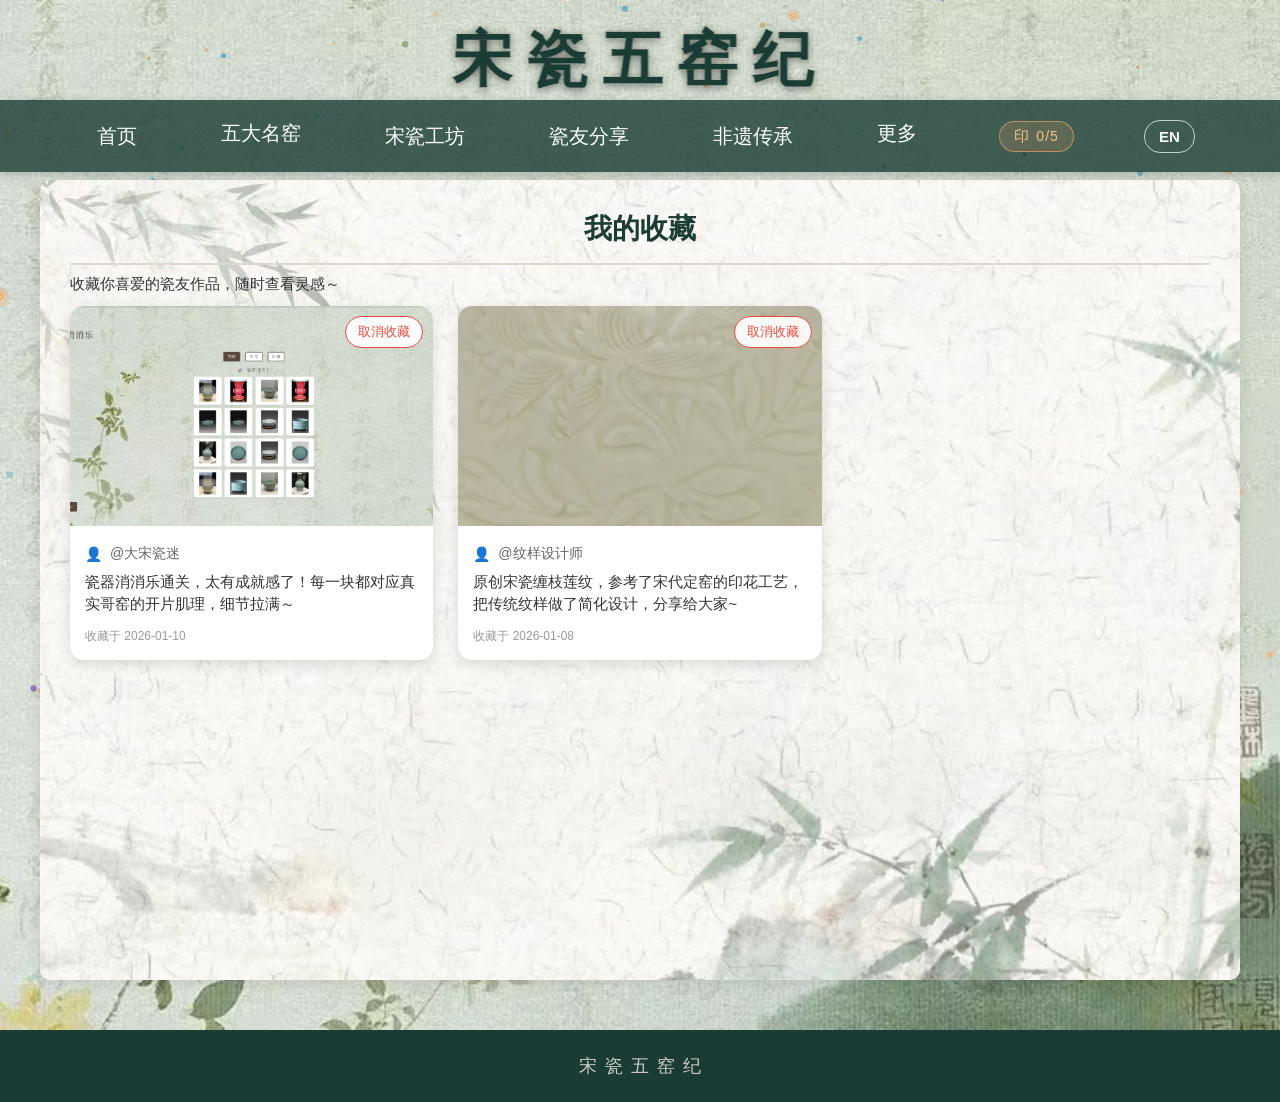
==== commit 76a244d0: "修复手机端下拉导航无法展开：新增触屏点击支持(nav-touch.js)" ====
--- a/collection.html
+++ b/collection.html
@@ -10,6 +10,7 @@
 		<script src="js/lang-collection.js"></script>
 		<script src="js/i18n.js"></script>
 		<script src="js/globalErrorHandler.js"></script>
+		<script src="js/nav-touch.js"></script>
 			<link rel="stylesheet" href="css/responsive.css">
 	</head>
 	<body>
--- a/css/responsive.css
+++ b/css/responsive.css
@@ -216,8 +216,12 @@
         min-width: 110px;
     }
     /* 触屏设备用 focus 也能展开下拉 */
-    .nav-dropdown:focus-within .dropdown-content {
+    .nav-dropdown:focus-within .dropdown-content,
+    .nav-dropdown.open .dropdown-content {
         display: block;
+    }
+    .nav-dropdown.open > a {
+        color: #d5ebe1;
     }
 
     /* 语言切换按钮 */
